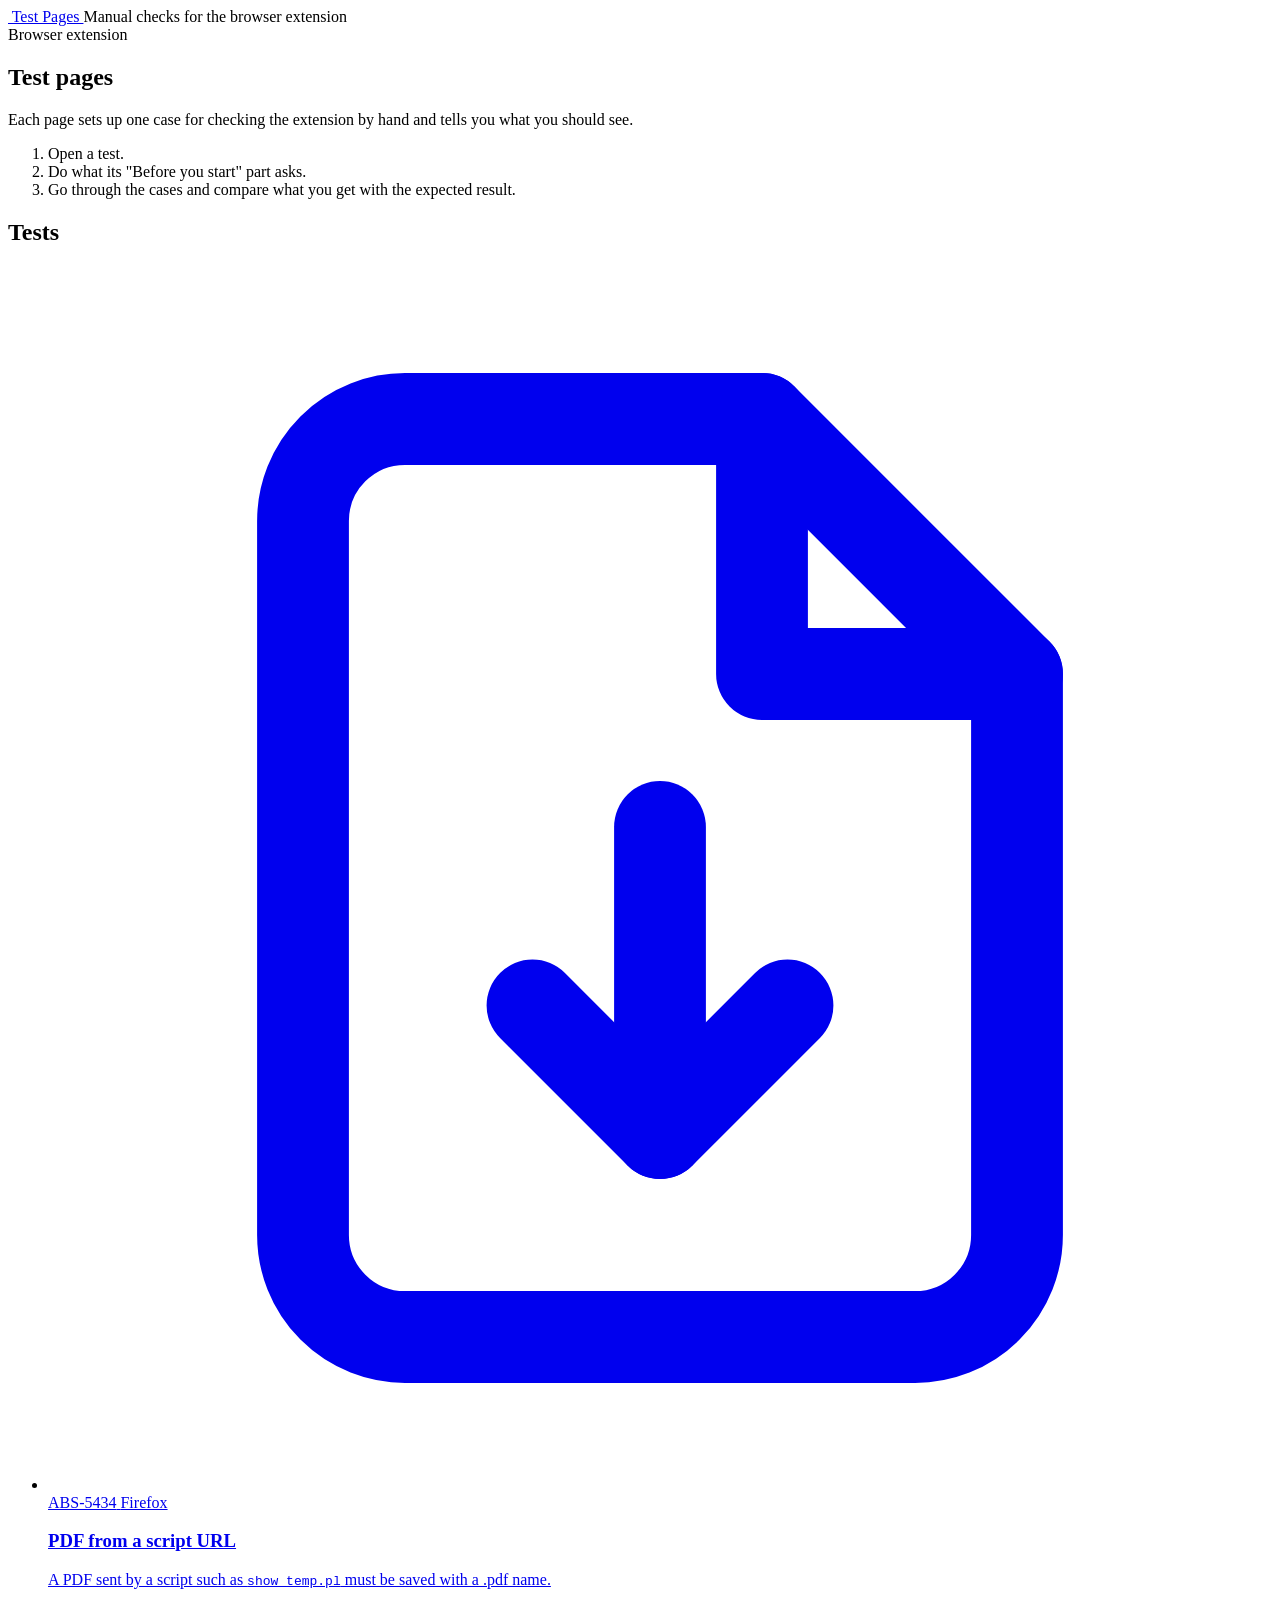
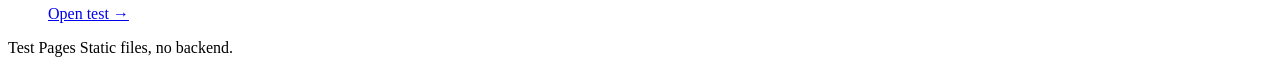
==== public/index.html @ 31ad9ce2 "site: home page, 404 page and shared styles" ====
<!doctype html>
<html lang="en">
  <head>
    <meta charset="utf-8" />
    <meta name="viewport" content="width=device-width, initial-scale=1" />
    <title>Test Pages</title>
    <meta name="description" content="Pages for checking the browser extension by hand." />
    <link rel="icon" href="/assets/favicon.svg" type="image/svg+xml" />
    <link rel="stylesheet" href="/assets/site.css" />
  </head>
  <body>
    <header class="topbar">
      <div class="wrap">
        <a class="brand" href="/">
          <img class="brand-mark" src="/assets/favicon.svg" alt="" />
          Test Pages
        </a>
        <span class="topbar-note">Manual checks for the browser extension</span>
      </div>
    </header>

    <main>
      <section class="hero">
        <div class="wrap">
          <span class="eyebrow">Browser extension</span>
          <h1>Test pages</h1>
          <p class="lead">
            Each page sets up one case for checking the extension by hand and tells you what you
            should see.
          </p>
          <ol class="howto">
            <li>Open a test.</li>
            <li>Do what its "Before you start" part asks.</li>
            <li>Go through the cases and compare what you get with the expected result.</li>
          </ol>
        </div>
      </section>

      <section class="section" aria-labelledby="tests-title">
        <div class="wrap">
          <div class="section-head">
            <h2 id="tests-title">Tests</h2>
          </div>
          <ul class="cards">
            <li>
              <a class="card" href="/test-download-pdf/">
                <div class="card-top">
                  <span class="card-icon" aria-hidden="true">
                    <svg viewBox="0 0 24 24" fill="none" stroke="currentColor" stroke-width="1.8" stroke-linecap="round" stroke-linejoin="round">
                      <path d="M14 3H7a2 2 0 0 0-2 2v14a2 2 0 0 0 2 2h10a2 2 0 0 0 2-2V8z" />
                      <path d="M14 3v5h5" />
                      <path d="M12 11v6" />
                      <path d="m9.5 14.5 2.5 2.5 2.5-2.5" />
                    </svg>
                  </span>
                  <span class="chips">
                    <span class="chip chip-accent">ABS-5434</span>
                    <span class="chip">Firefox</span>
                  </span>
                </div>
                <h3>PDF from a script URL</h3>
                <p>
                  A PDF sent by a script such as <code>show_temp.pl</code> must be saved with a
                  .pdf name.
                </p>
                <span class="card-go">Open test &rarr;</span>
              </a>
            </li>
          </ul>
        </div>
      </section>
    </main>

    <footer class="footer">
      <div class="wrap">
        <span>Test Pages</span>
        <span>Static files, no backend.</span>
      </div>
    </footer>
  </body>
</html>
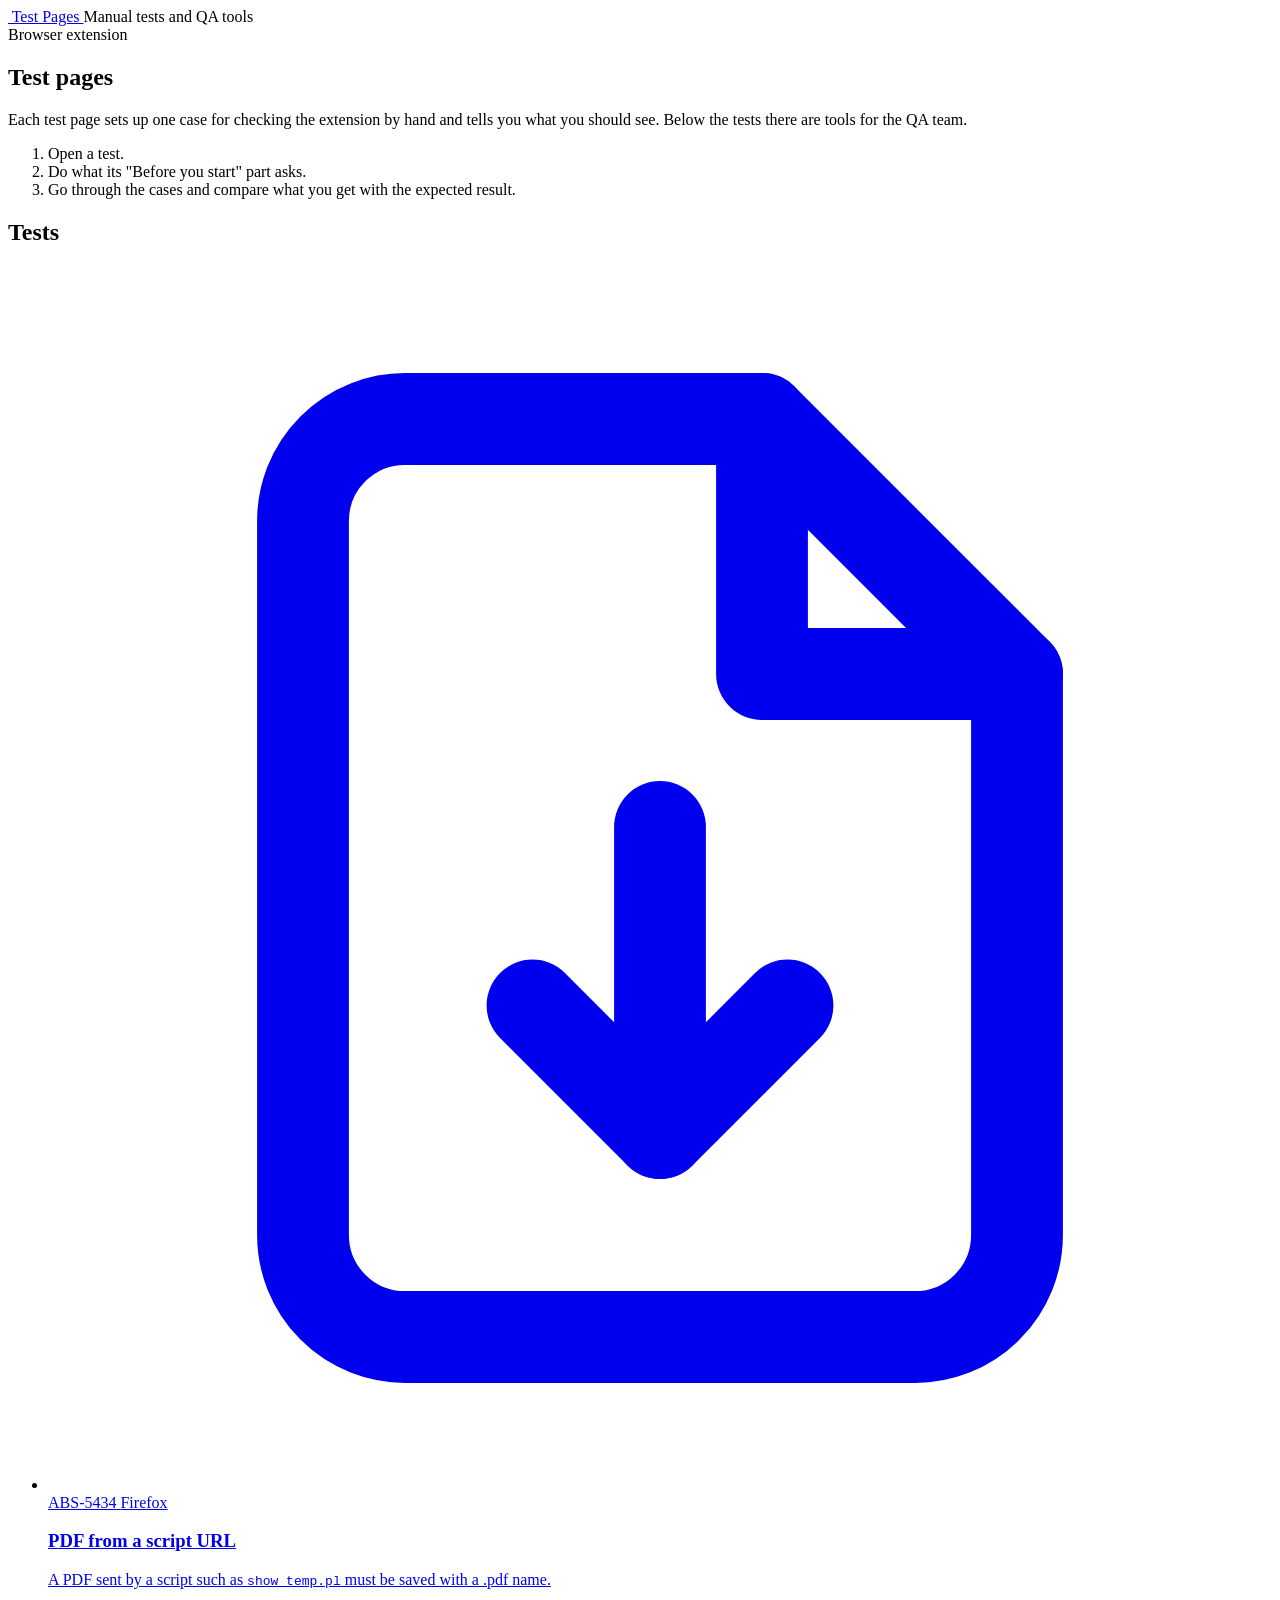
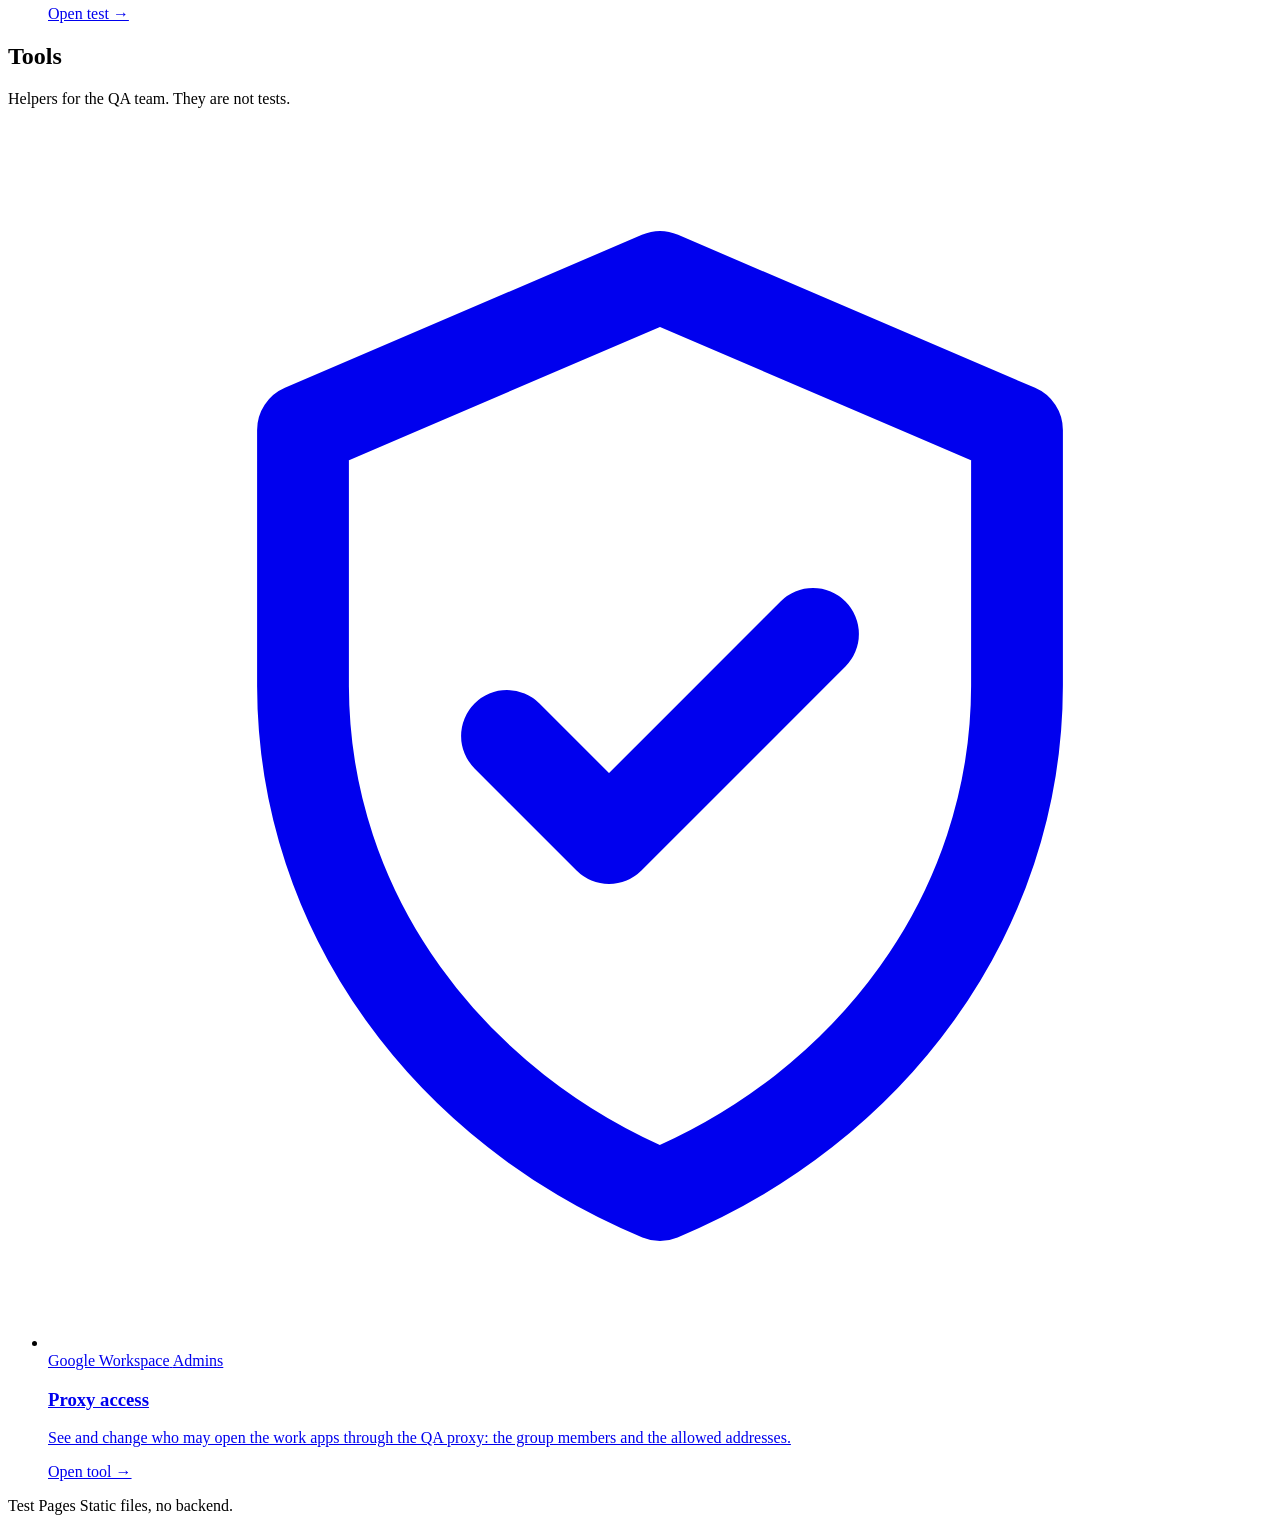
==== commit 5ccc6346: "site: home page, texts and README for tests and tools" ====
--- a/public/index.html
+++ b/public/index.html
@@ -4,7 +4,7 @@
     <meta charset="utf-8" />
     <meta name="viewport" content="width=device-width, initial-scale=1" />
     <title>Test Pages</title>
-    <meta name="description" content="Pages for checking the browser extension by hand." />
+    <meta name="description" content="Pages for checking the browser extension by hand, and tools for the QA team." />
     <link rel="icon" href="/assets/favicon.svg" type="image/svg+xml" />
     <link rel="stylesheet" href="/assets/site.css" />
   </head>
@@ -15,7 +15,7 @@
           <img class="brand-mark" src="/assets/favicon.svg" alt="" />
           Test Pages
         </a>
-        <span class="topbar-note">Manual checks for the browser extension</span>
+        <span class="topbar-note">Manual tests and QA tools</span>
       </div>
     </header>
 
@@ -25,8 +25,8 @@
           <span class="eyebrow">Browser extension</span>
           <h1>Test pages</h1>
           <p class="lead">
-            Each page sets up one case for checking the extension by hand and tells you what you
-            should see.
+            Each test page sets up one case for checking the extension by hand and tells you what
+            you should see. Below the tests there are tools for the QA team.
           </p>
           <ol class="howto">
             <li>Open a test.</li>
@@ -69,6 +69,41 @@
           </ul>
         </div>
       </section>
+
+      <section class="section" aria-labelledby="tools-title">
+        <div class="wrap">
+          <div class="section-head">
+            <div>
+              <h2 id="tools-title">Tools</h2>
+              <p class="section-note">Helpers for the QA team. They are not tests.</p>
+            </div>
+          </div>
+          <ul class="cards">
+            <li>
+              <a class="card" href="/tool-proxy-access/">
+                <div class="card-top">
+                  <span class="card-icon" aria-hidden="true">
+                    <svg viewBox="0 0 24 24" fill="none" stroke="currentColor" stroke-width="1.8" stroke-linecap="round" stroke-linejoin="round">
+                      <path d="M12 3 5 6v5c0 4.5 2.9 8.3 7 10 4.1-1.7 7-5.5 7-10V6z" />
+                      <path d="m9 12 2 2 4-4" />
+                    </svg>
+                  </span>
+                  <span class="chips">
+                    <span class="chip chip-accent">Google Workspace</span>
+                    <span class="chip">Admins</span>
+                  </span>
+                </div>
+                <h3>Proxy access</h3>
+                <p>
+                  See and change who may open the work apps through the QA proxy: the group
+                  members and the allowed addresses.
+                </p>
+                <span class="card-go">Open tool &rarr;</span>
+              </a>
+            </li>
+          </ul>
+        </div>
+      </section>
     </main>
 
     <footer class="footer">
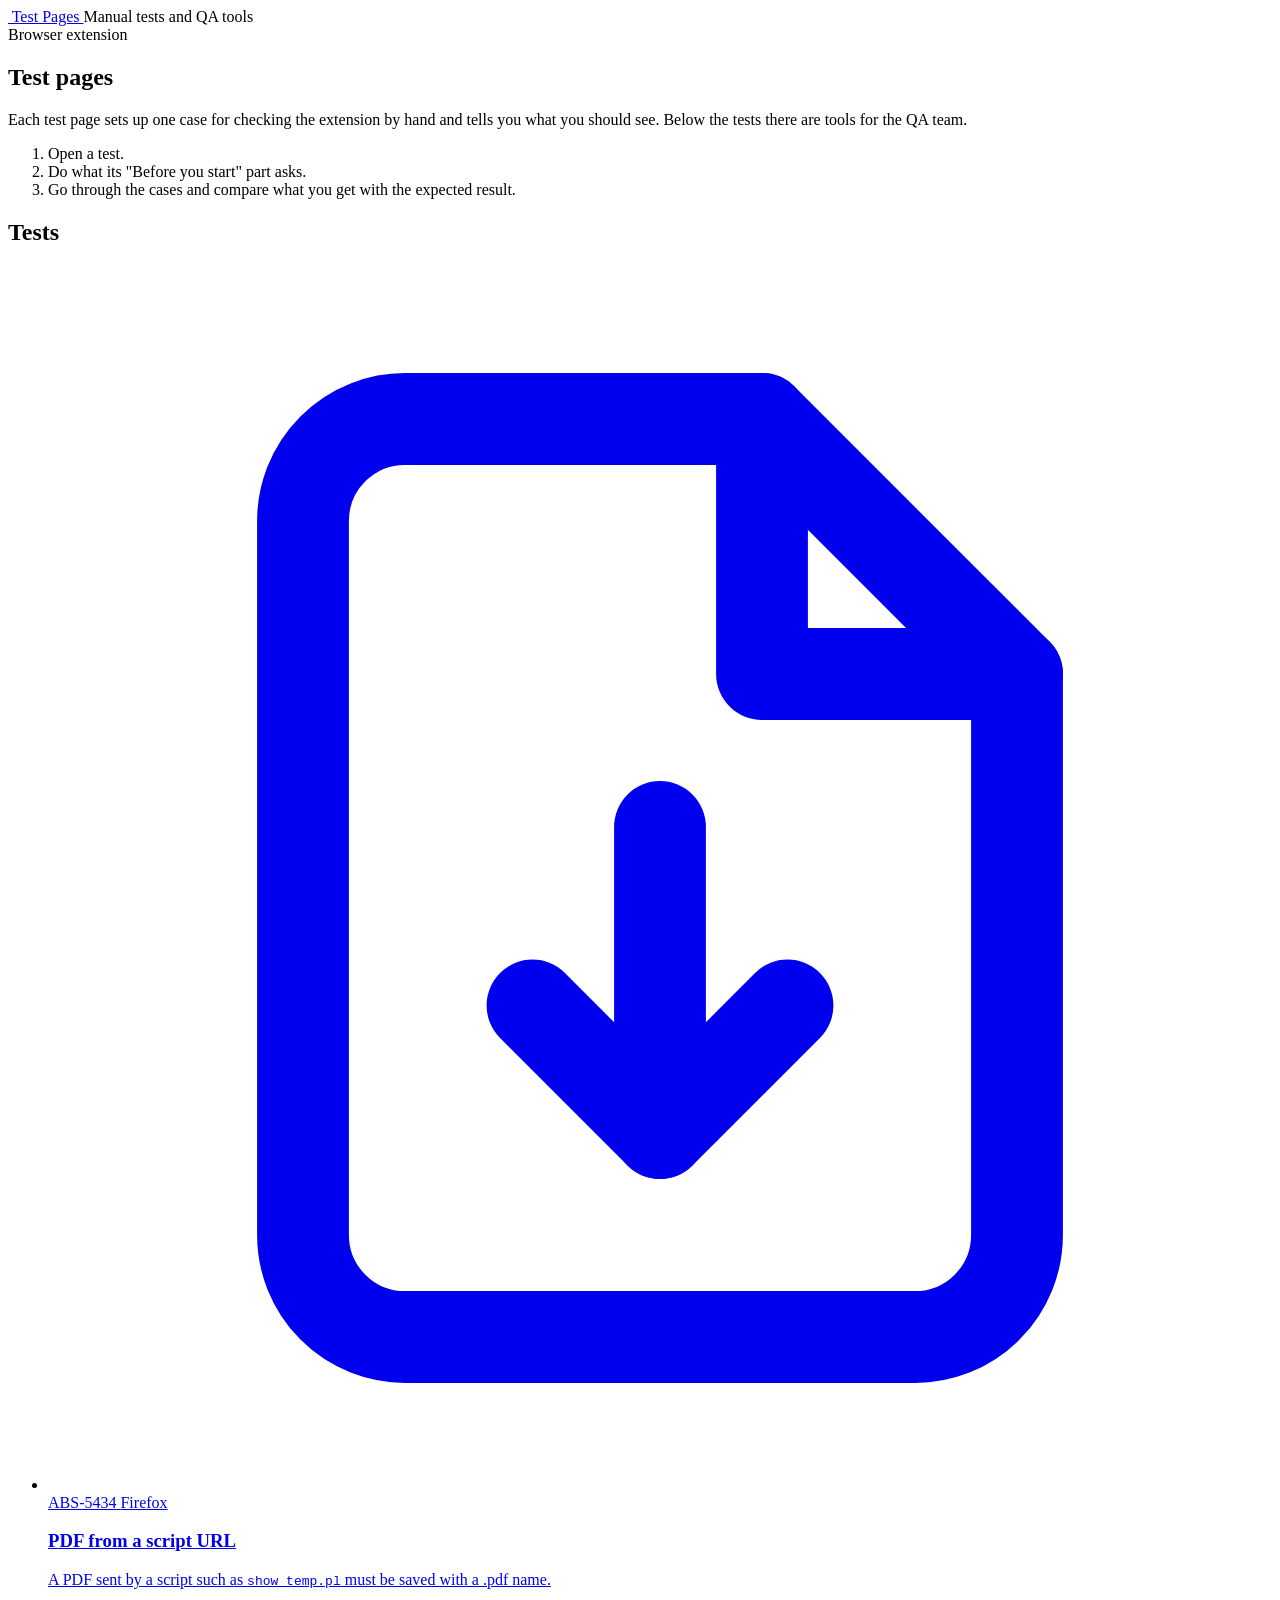
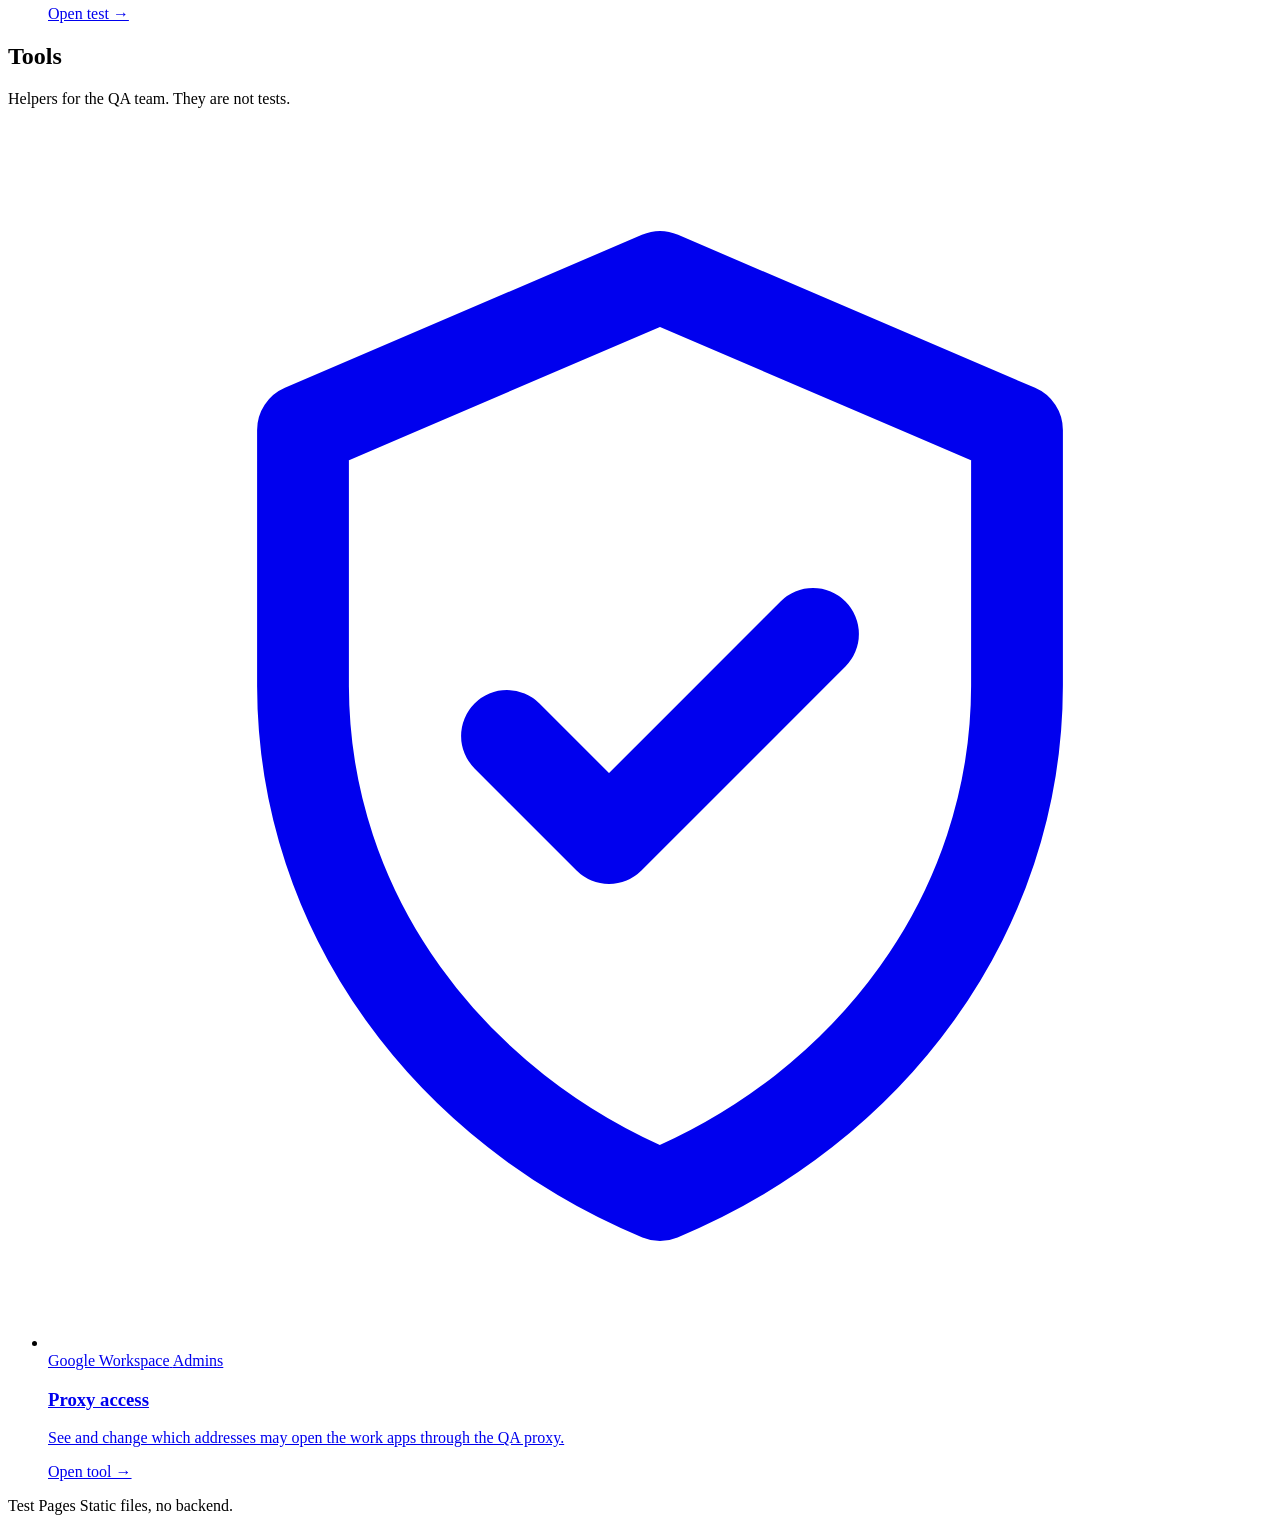
==== commit 81205227: "tool-proxy-access: the access level is chosen on the page, the group is optional, google client and " ====
--- a/public/index.html
+++ b/public/index.html
@@ -95,8 +95,7 @@
                 </div>
                 <h3>Proxy access</h3>
                 <p>
-                  See and change who may open the work apps through the QA proxy: the group
-                  members and the allowed addresses.
+                  See and change which addresses may open the work apps through the QA proxy.
                 </p>
                 <span class="card-go">Open tool &rarr;</span>
               </a>
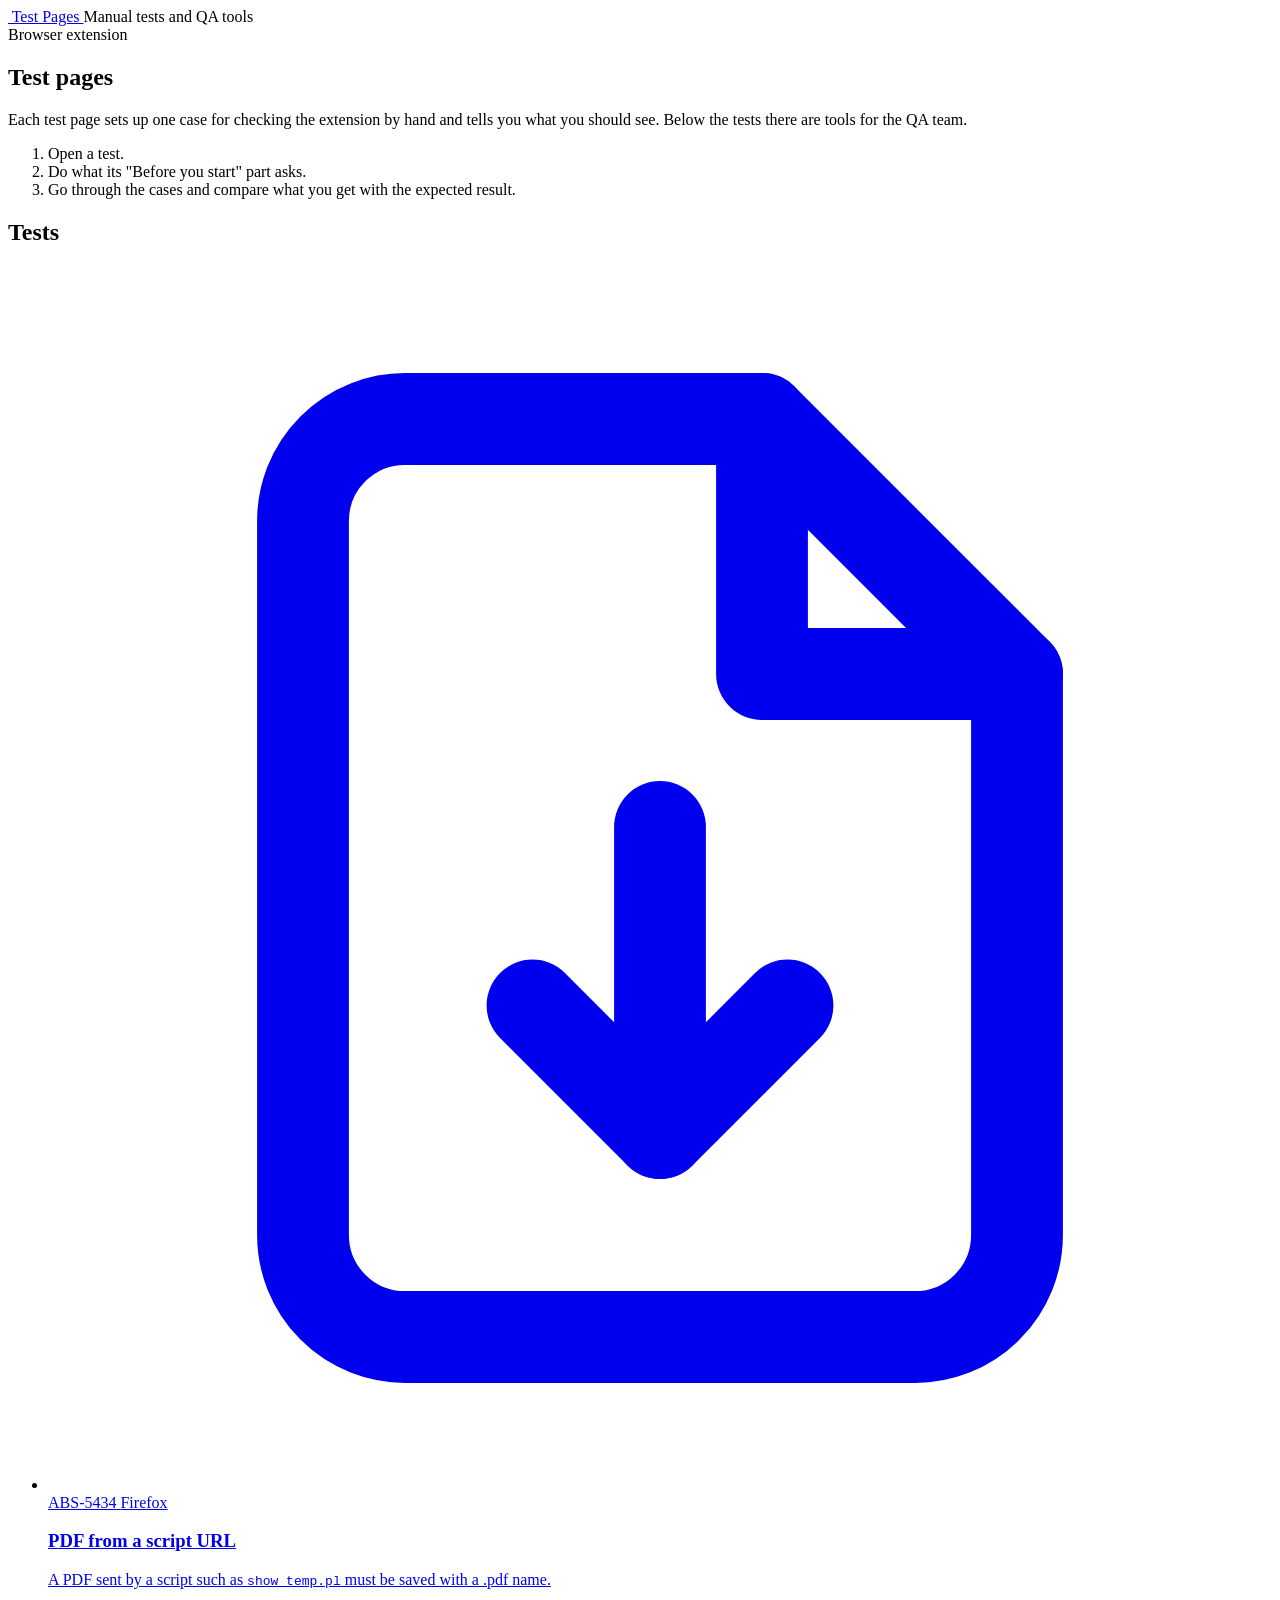
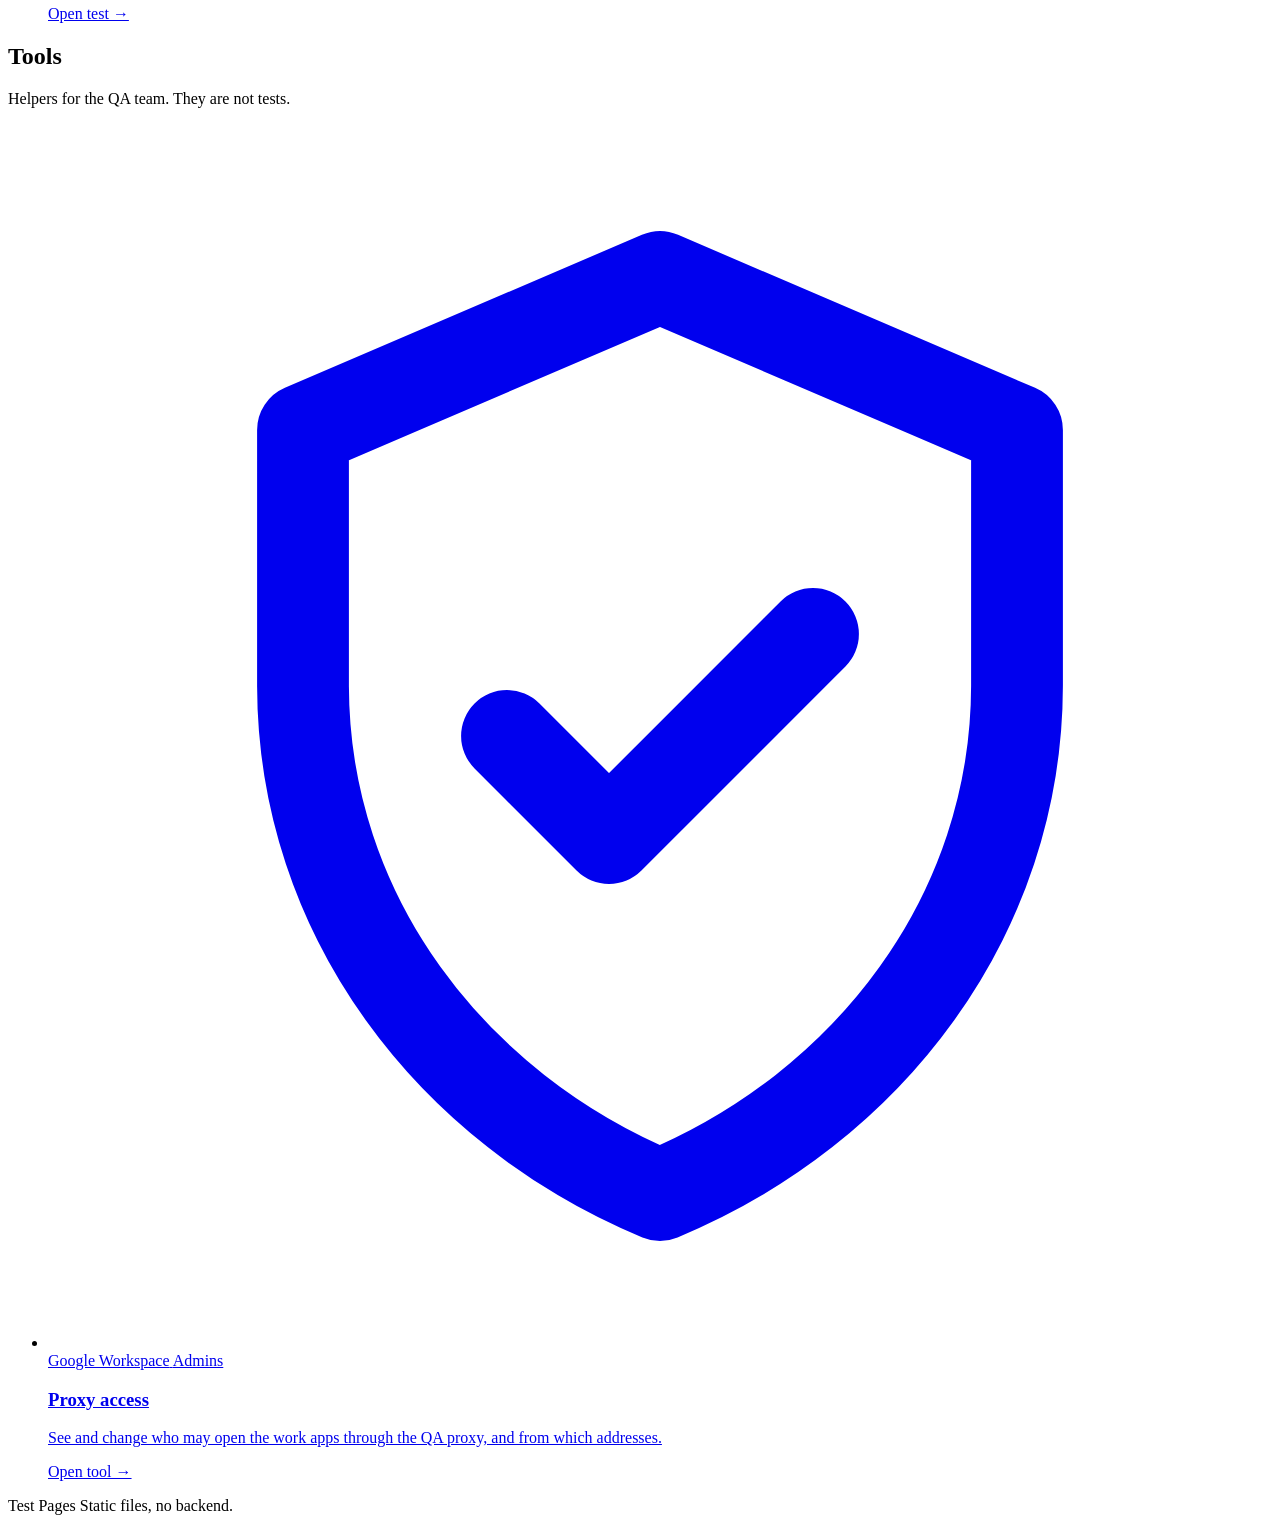
==== commit 0412502b: "tool-proxy-access: users of the organizational units, with a move to another unit" ====
--- a/public/index.html
+++ b/public/index.html
@@ -95,7 +95,8 @@
                 </div>
                 <h3>Proxy access</h3>
                 <p>
-                  See and change which addresses may open the work apps through the QA proxy.
+                  See and change who may open the work apps through the QA proxy, and from which
+                  addresses.
                 </p>
                 <span class="card-go">Open tool &rarr;</span>
               </a>
